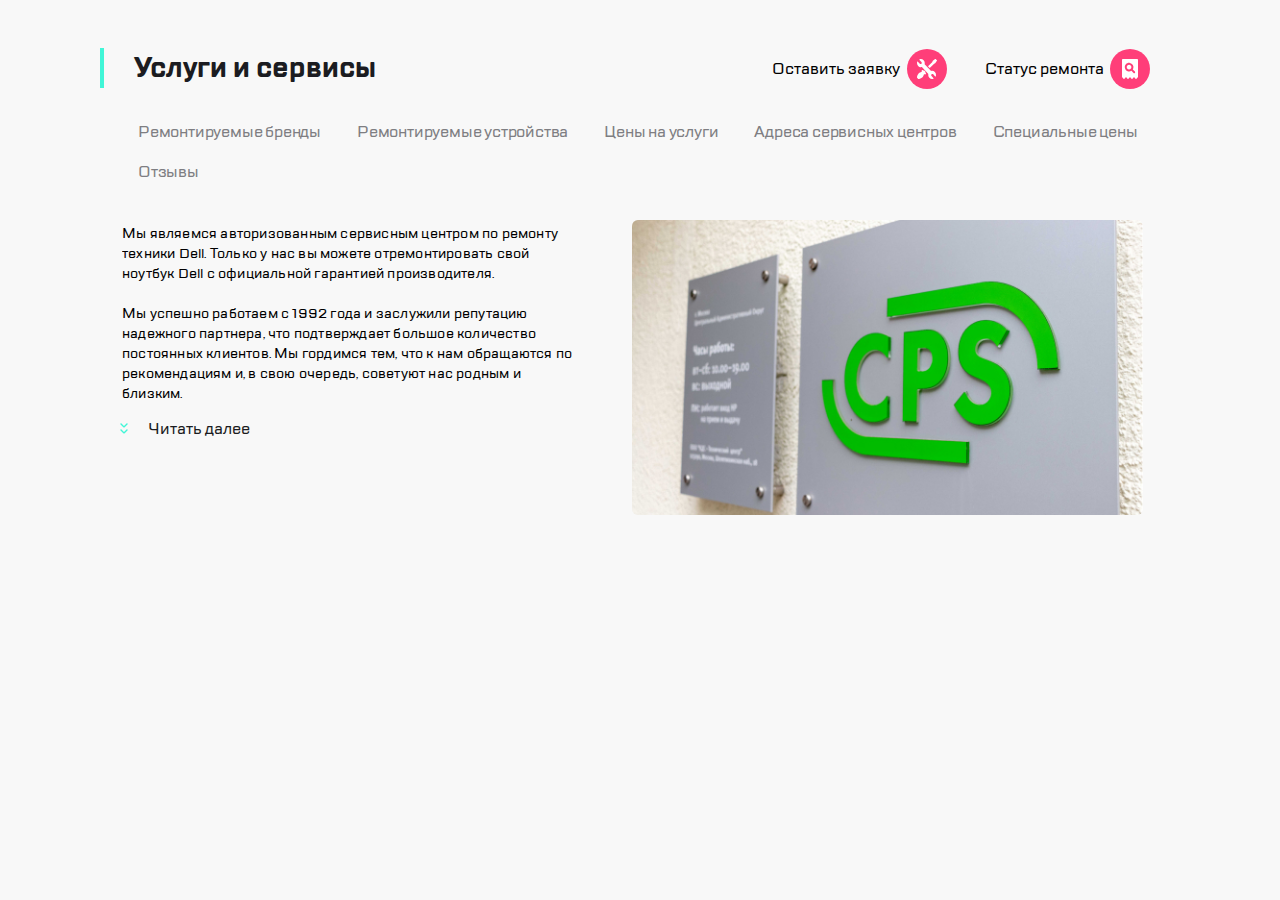
==== index.html @ f579b7dd "Add files via upload" ====
<!DOCTYPE html>
<html lang="en">
<head>
  <meta charset="UTF-8">
  <link rel="stylesheet" href="style.css">
  <meta http-equiv="X-UA-Compatible" content="IE=edge">
  <meta name="viewport" content="width=device-width, initial-scale=1.0">
  <title>Document</title>
</head>
<body>
  <div class="container">
    <nav class="header__nav">
      <a href="#" class="btn header__burger"><img class="btn_image" src="icon/burger.svg" alt="burger menu"></a>
      <div class="header__logo"><a href="#"><img class="header__logo_image" src="icon/logo.svg" alt="logo"></a></div>
      <a href="#" class="btn header__call"><img class="btn_image" src="icon/call.svg" alt="call"></a>
      <a href="#" class="btn header__chat"><img class="btn_image" src="icon/chat.svg" alt="chat"></a>
      <a href="#" class="btn header__profile"><img class="btn_image" src="icon/profile.svg" alt="profile"></a>
      <div class="header__setting"><a href="#" class="btn_setting"><img class="btn_image-setting" src="icon/setting.svg" alt="setting"></a></div>
      <a href="#" class="btn header__check "><img class="btn_image-check" src="icon/check.svg" alt="check"></a>
    </nav>
    <main class="main">
      <section class="services">
        <div class="main__header">
          <div class="main__header_title"><h1 class="main__header--title">Услуги и сервисы</h1></div>
          <label for="label1"><span class="main__btn_name1">Оставить заявку</span></label>
          <a href="#" class="main_btn main__header_setting" id="label1"><img class="main__setting_img" src="icon/setting.svg" alt="setting">
          </a>
          <label for="label2"><span class="main__btn_name2">Статус ремонта</span></label>
          <a href="#" class="main_btn main__header_check" id="label2"><img class="main__check_img" src="icon/check.svg" alt="check">
          </a>
        </div>
        <nav class="main-navigation">
          <ul class="main-navigation__items">
            <li class="main-navigation__list"><a class="main-navigation__link" href="#" title="element of menu">Ремонтируемые бренды</a></li>
            <li class="main-navigation__list"><a class="main-navigation__link" href="#" title="element of menu">Ремонтируемые устройства</a></li>
            <li class="main-navigation__list"><a class="main-navigation__link" href="#" title="element of menu">Цены на услуги</a></li>
            <li class="main-navigation__list"><a class="main-navigation__link" href="#" title="element of menu">Адреса сервисных центров</a></li>
            <li class="main-navigation__list"><a class="main-navigation__link" href="#" title="element of menu">Специальные цены</a></li>
            <li class="main-navigation__list"><a class="main-navigation__link" href="#" title="element of menu">Отзывы</a></li>
          </ul>
        </nav>
      </section>
      <section class="brand">
          <div class="brand__info">
            <div class="info__description">
              <p>Мы являемся авторизованным сервисным центром по ремонту техники
              Dell. Только у нас вы можете отремонтировать свой ноутбук Dell с
              официальной гарантией производителя.</p>
              <p class="limited">Мы успешно работаем с 1992 года и заслужили репутацию надежного
              партнера, что подтверждает большое количество постоянных клиентов.
              Мы гордимся тем, что к нам обращаются по рекомендациям и, в свою
              очередь, советуют нас родным и близким.</p>
            </div>
            <img class="brand-arrow" src="icon/arrow.svg" alt="arrows">
            <button class="brand-btn">Читать далее</button>
          </div>
          <div class="brand__image">
            <img class="brand--image" src="img/MG_3223(1120px).jpg" alt="brand image">
          </div>
      </section>
    </main> 
  </div> 
</body>
</html>
---- style.css ----
/* шрифты */

@font-face {
  font-family: TTLakesSection;
  src: url(fonts/TTLakes-Medium.ttf);
}

@font-face {
  font-family: TTLakes;
  src: url(fonts/TTLakes-Bold.ttf);
}

/* обнуление */

h1, p {margin: 0; padding: 0;}

a{
  text-decoration: none;
}

/* html разметка */

body{
  margin: 0;
  background-color: #f8f8f8;
}

.container{
  margin: 0 auto;
  max-width: 1120px;
}

.header__nav{
  display: flex;
  justify-content: space-evenly;
  align-items: center;
  height: 88px;
  border-bottom: 1px solid #d9fff5;
  background-color: #ffffff;
}


.btn{
  display: block;
  width: 40px;
  height: 40px;
  border-radius: 50%;
  background: #ff3e79;
  flex-shrink: 0;
}

.btn_image{
  margin-top: 10px;
  margin-left: 10px;
}

.btn_image-check{
  margin-top: 10px;
  margin-left: 12px;
}

.header__logo{
  border-right: 2px solid #EAEAEA;
  padding: 0 10px;
  margin: 5px;
  height: 32px;
}


.header__logo_image{
  position: relative;
  top: -10px;
  left: -10px;
  width: 96px;
  height: 50px;
}

.btn_setting{
  display: block;
  position: relative;
  top: -3px;
  width: 40px;
  height: 40px;
  border-radius: 50%;
  background: #ff3e79;
  flex-shrink: 0;
}

.btn_setting{
  position: relative;
  top: 0px;
}

.btn_image-setting{
  position: relative;
  top: 10px;
  left: 10px;
}

.header__call,
.header__chat,
.header__profile{
  display: none;
}

.services{
  display: flex;
  flex-direction: column;
  max-width: 1120px;
}

.main__header{
  display: flex;
  justify-content: flex-start;
  align-items: center;
}

.main__header--title{
  font-family: 'TTLakes', sans-serif;
  font-size: 28px;
  line-height: 40px;
  color: #1b1c21;
  margin-top: 24px;
  border-left: 4px solid #41F6D7;
  padding-left: 12px;
}


.main__header_check,
.main__header_setting,
.main__btn_name1,
.main__btn_name2{
  display: none;
}


.main_btn{
  width: 40px;
  height: 40px;
  border-radius: 50%;
  background: #ff3e79;
  border: none;
  padding: 0;
}

.main-navigation{
  margin-bottom: 23px;
  height: 60px;
  overflow: hidden;
}

.main-navigation__items{
  display: flex;
  flex-wrap: nowrap;
  overflow-x: auto;
  white-space: nowrap;
  list-style: none;
  padding-bottom: 10px;
  height: 55px;
  padding-left: 16px;
}


.main-navigation__link{
  padding: 6px 16px;
  display: block;
  font-family: 'TTLakesSection';
  line-height: 24px;
  letter-spacing: -0.2px;
  font-size: 16px;
  font-weight: 500;
  border: 2px solid transparent;
  border-radius: 6px;
  outline: none;
  color: #7e7e82;
}


.main-navigation__link:hover{
  border: 2px solid #b8ffec;
  border-radius: 6px;
  background-color: #ffffff;
  outline: none;
}

.main-navigation__link:focus{
  border: 2px solid #b8ffec;
  border-radius: 6px;
  background-color: #ffffff;
  outline: none;
}

.brand{
  display: flex;
  flex-direction: column;
  max-width: 1120px;
  padding: 0 16px;
}


.info__description {
  display: flex;
  flex-direction: column;
  text-align: left;
  overflow: hidden;
  font-family: 'TTLakesSection', sans-serif;
  font-size: 14px;
  line-height: 18px;
  letter-spacing: 0.2px;
  margin-bottom: 16px;
  margin-top: 0;
  height: 90px;
}

.brand-btn{
  border: none;
  color: #1b1c21;
  background: none;
  padding-left: 16px;
  font-family: 'TTLakesSection', sans-serif;
  font-size: 16px;
  cursor: pointer;
}

.brand-arrow{
  display: inline-block;
  margin-left: 8px;
}

.brand__image{
  display: flex;
  position: relative;
  margin-top: 15px;
  max-width: 531.35px;
  max-height: 307px;
}


.brand--image{
  width: 100%;
  height: auto;
  border-radius: 6px;
}

/* media 320px */

/* media 768px */

@media (min-width: 768px){
  .header__logo{
    padding-left: 30px;
    border-left: 2px solid #EAEAEA;
    border-right: transparent;
  }
}

@media (min-width: 768px){
  .header__logo_image{
    margin-right: 250.73px;
  }
}

@media (min-width: 768px){
  .header__setting{
    padding-left: 12px;
    border-left: 2px solid #EAEAEA;
    height: 32px;
  }
}

@media (min-width: 768px){
  .btn_setting{
    display: block;
    position: relative;
    top: -4px;
    width: 40px;
    height: 40px;
    border-radius: 50%;
    background: #ff3e79;
    flex-shrink: 0;
  }
}


@media (min-width: 768px) {
  .btn_image-setting{
    position: relative;
    top: 10px;
    left: 10px;
  }  
}


@media (min-width: 768px) {
  .header__call,
  .header__chat,
  .header__profile{
    display: block;
  }
}

@media (min-width: 768px){
  .main__header--title{
    padding-left: 20px;
  }
}

@media (min-width: 768px){
  .main-navigation__items{
    margin-left: 10px;
  }
}


@media (min-width: 768px){
  .brand {
    flex-direction: row;
    padding: 0 24px;
  }
}

@media (min-width: 768px){
  .brand__info{
    padding-right: 48px;
  }
}

@media (min-width: 768px){
  .info__description{
    height: 160px;
    line-height: 20px;
    margin-top: 20px;
    margin-bottom: 10px;
    max-width: 462px;
  }
}

@media (min-width: 768px){
  .brand__image {
    position: static;
    padding: 0;
    min-width: 360px;
    margin-right: 25px;
  } 
}
 
@media (min-width: 768px){
  .brand--image {
    position: static;
    width: 100%;
    height: auto;
  }
}



/* media 1120px */

@media (min-width: 1120px){
  .header__nav{
    display: none;
  }
}

@media (min-width: 1120px){
  .main__header{
    justify-content: space-between;
  }
}

@media (min-width: 1120px){
  .main__header--title{
    padding-left: 30px;
  }
}

@media (min-width: 1120px){
  .main-navigation{
    margin-bottom: -13px;
    height: 60px;
    overflow: hidden;
  }
}

@media (min-width: 1120px){
  .brand {
    justify-content: space-between;
    padding: 0 32px;
  }
}

@media (min-width: 1120px){
  .limited{
    margin-top: 20px;
  }
}

@media (min-width: 1120px){
  .info__description{
    width: 490px;
    height: 180px;
    margin-top: 19px;
    margin-left: 10px;
    margin-bottom: 13px;
  }
}

@media (min-width: 1120px){
  .main__header_title{
    margin-left: 20px;
    margin-top: 24px;
    margin-bottom: 8px;
  }
}


@media (min-width: 1120px){
  .main__header_setting{
    margin-top: 42px;
    margin-right: 32px;
    display: block;
  }
}

@media (min-width: 1120px){
  .main__header_check{
    margin-top: 42px;
    margin-right: 50px;
    display: block;
  }
}


@media (min-width: 1120px){
  .main__btn_name1{
    display: block;
    font-family: 'TTLakesSection', sans-serif;
    font-size: 16px;
    line-height: 24px;
    margin-left: 390px;
    margin-top: 42px;
  }
}

@media (min-width: 1120px){
  .main__setting_img,
  .main__check_img{
    margin-left: 10px;
    margin-top: 10px;
  }
}

@media (min-width: 1120px){
  .main__check_img{
    margin-left: 12px;
    margin-top: 10px;
  }
}

@media (min-width: 1120px){
  .main__btn_name2{
    display: block;
    font-family: 'TTLakesSection', sans-serif;
    font-size: 16px;
    line-height: 24px;
    margin-top: 42px;
  }
}

@media (min-width: 1120px){
  .main-navigation{
    height: auto;
    justify-content: center;
    align-content: center;
    align-items: center;
  }
}

@media (min-width: 1120px){
  .main-navigation__items{
    flex-wrap: wrap;
    height: auto;
    overflow-x: hidden;
    padding-left: 30px;
  }
}

@media (min-width: 1120px){
  .brand--image {
    position: static;
    width: 100%;
    height: auto;
  }
}
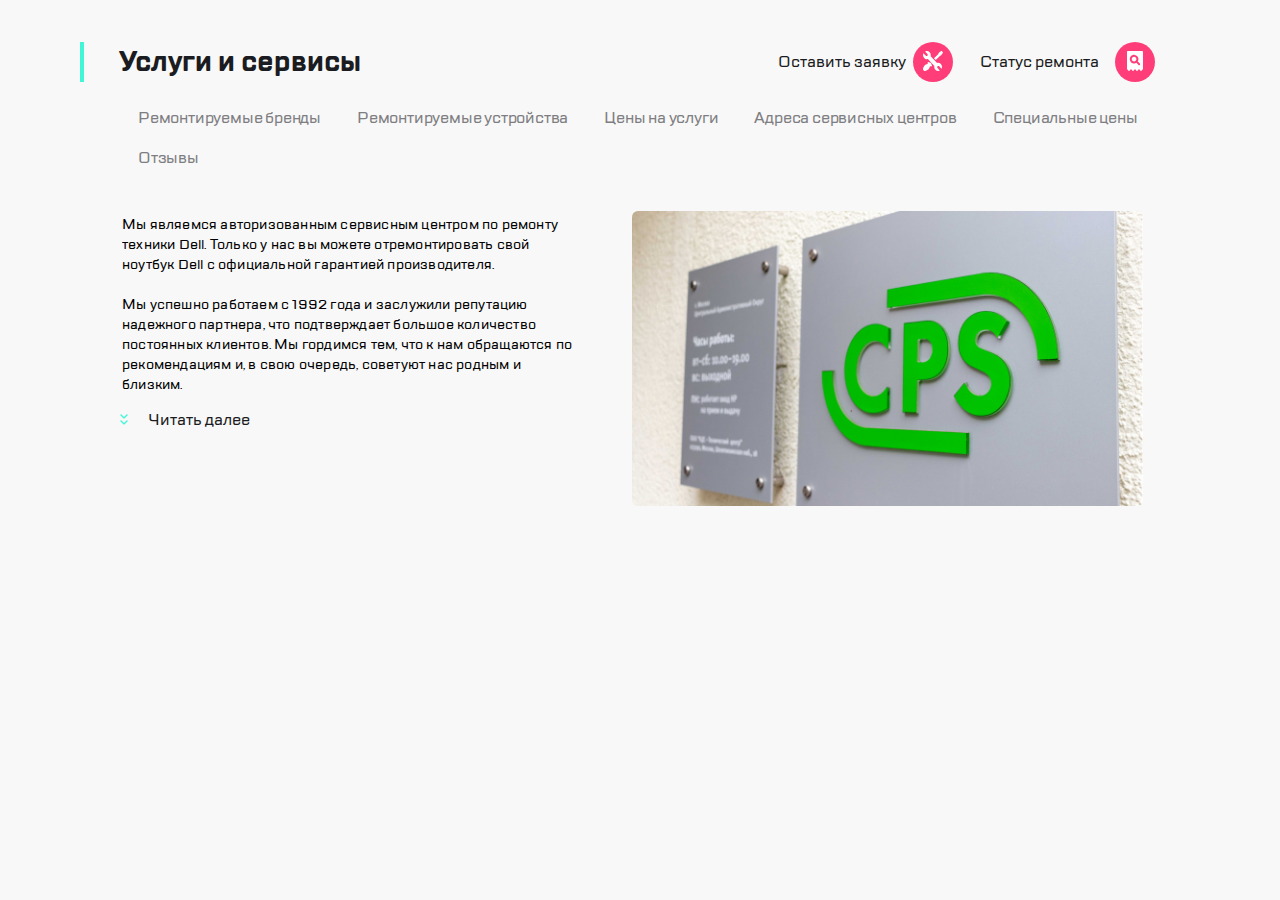
==== commit a915af42: "change" ====
--- a/index.html
+++ b/index.html
@@ -1,5 +1,6 @@
 <!DOCTYPE html>
 <html lang="en">
+
 <head>
   <meta charset="UTF-8">
   <link rel="stylesheet" href="style.css">
@@ -7,58 +8,69 @@
   <meta name="viewport" content="width=device-width, initial-scale=1.0">
   <title>Document</title>
 </head>
+
 <body>
   <div class="container">
     <nav class="header__nav">
       <a href="#" class="btn header__burger"><img class="btn_image" src="icon/burger.svg" alt="burger menu"></a>
-      <div class="header__logo"><a href="#"><img class="header__logo_image" src="icon/logo.svg" alt="logo"></a></div>
+      <a class="header__logo" href="#"><img class="header__logo_image" src="icon/logo.svg" alt="logo"></a>
       <a href="#" class="btn header__call"><img class="btn_image" src="icon/call.svg" alt="call"></a>
       <a href="#" class="btn header__chat"><img class="btn_image" src="icon/chat.svg" alt="chat"></a>
       <a href="#" class="btn header__profile"><img class="btn_image" src="icon/profile.svg" alt="profile"></a>
-      <div class="header__setting"><a href="#" class="btn_setting"><img class="btn_image-setting" src="icon/setting.svg" alt="setting"></a></div>
+      <div class="header__setting"><a href="#" class="btn_setting"><img class="btn_image-setting" src="icon/setting.svg"
+            alt="setting"></a></div>
       <a href="#" class="btn header__check "><img class="btn_image-check" src="icon/check.svg" alt="check"></a>
     </nav>
     <main class="main">
       <section class="services">
         <div class="main__header">
-          <div class="main__header_title"><h1 class="main__header--title">Услуги и сервисы</h1></div>
-          <label for="label1"><span class="main__btn_name1">Оставить заявку</span></label>
-          <a href="#" class="main_btn main__header_setting" id="label1"><img class="main__setting_img" src="icon/setting.svg" alt="setting">
+          <h1 class="main__header_title">Услуги и сервисы</h1>
+          <a href="#" class="main_btn main__header_setting">
+            <span class="main__btn_name1">Оставить заявку</span>
+            <img class="main__setting_img" src="icon/setting.svg" alt="setting">
           </a>
-          <label for="label2"><span class="main__btn_name2">Статус ремонта</span></label>
-          <a href="#" class="main_btn main__header_check" id="label2"><img class="main__check_img" src="icon/check.svg" alt="check">
+          <a href="#" class="main_btn main__header_check">
+            <span class="main__btn_name2">Статус ремонта</span>
+            <img class="main__check_img" src="icon/check.svg" alt="check">
           </a>
         </div>
         <nav class="main-navigation">
           <ul class="main-navigation__items">
-            <li class="main-navigation__list"><a class="main-navigation__link" href="#" title="element of menu">Ремонтируемые бренды</a></li>
-            <li class="main-navigation__list"><a class="main-navigation__link" href="#" title="element of menu">Ремонтируемые устройства</a></li>
-            <li class="main-navigation__list"><a class="main-navigation__link" href="#" title="element of menu">Цены на услуги</a></li>
-            <li class="main-navigation__list"><a class="main-navigation__link" href="#" title="element of menu">Адреса сервисных центров</a></li>
-            <li class="main-navigation__list"><a class="main-navigation__link" href="#" title="element of menu">Специальные цены</a></li>
-            <li class="main-navigation__list"><a class="main-navigation__link" href="#" title="element of menu">Отзывы</a></li>
+            <li class="main-navigation__list"><a class="main-navigation__link" href="#"
+                title="element of menu">Ремонтируемые бренды</a></li>
+            <li class="main-navigation__list"><a class="main-navigation__link" href="#"
+                title="element of menu">Ремонтируемые устройства</a></li>
+            <li class="main-navigation__list"><a class="main-navigation__link" href="#" title="element of menu">Цены на
+                услуги</a></li>
+            <li class="main-navigation__list"><a class="main-navigation__link" href="#" title="element of menu">Адреса
+                сервисных центров</a></li>
+            <li class="main-navigation__list"><a class="main-navigation__link" href="#"
+                title="element of menu">Специальные цены</a></li>
+            <li class="main-navigation__list"><a class="main-navigation__link" href="#"
+                title="element of menu">Отзывы</a></li>
           </ul>
         </nav>
       </section>
       <section class="brand">
-          <div class="brand__info">
-            <div class="info__description">
-              <p>Мы являемся авторизованным сервисным центром по ремонту техники
+        <div class="brand__info">
+          <div class="info__description">
+            <p>Мы являемся авторизованным сервисным центром по ремонту техники
               Dell. Только у нас вы можете отремонтировать свой ноутбук Dell с
               официальной гарантией производителя.</p>
-              <p class="limited">Мы успешно работаем с 1992 года и заслужили репутацию надежного
+            <p class="limited">Мы успешно работаем с 1992 года и заслужили репутацию надежного
               партнера, что подтверждает большое количество постоянных клиентов.
               Мы гордимся тем, что к нам обращаются по рекомендациям и, в свою
               очередь, советуют нас родным и близким.</p>
-            </div>
+          </div>
+          <a href="#">
             <img class="brand-arrow" src="icon/arrow.svg" alt="arrows">
             <button class="brand-btn">Читать далее</button>
-          </div>
-          <div class="brand__image">
-            <img class="brand--image" src="img/MG_3223(1120px).jpg" alt="brand image">
-          </div>
+          </a>
+        </div>
+        <img class="brand--image" src="img/MG_3223(1120px).jpg" alt="brand image">
       </section>
-    </main> 
-  </div> 
+    </main>
+  </div>
 </body>
+
 </html>--- a/style.css
+++ b/style.css
@@ -12,25 +12,29 @@
 
 /* обнуление */
 
-h1, p {margin: 0; padding: 0;}
-
-a{
+h1,
+p {
+  margin: 0;
+  padding: 0;
+}
+
+a {
   text-decoration: none;
 }
 
 /* html разметка */
 
-body{
+body {
   margin: 0;
   background-color: #f8f8f8;
 }
 
-.container{
+.container {
   margin: 0 auto;
   max-width: 1120px;
 }
 
-.header__nav{
+.header__nav {
   display: flex;
   justify-content: space-evenly;
   align-items: center;
@@ -40,7 +44,7 @@
 }
 
 
-.btn{
+.btn {
   display: block;
   width: 40px;
   height: 40px;
@@ -49,17 +53,17 @@
   flex-shrink: 0;
 }
 
-.btn_image{
+.btn_image {
   margin-top: 10px;
   margin-left: 10px;
 }
 
-.btn_image-check{
+.btn_image-check {
   margin-top: 10px;
   margin-left: 12px;
 }
 
-.header__logo{
+.header__logo {
   border-right: 2px solid #EAEAEA;
   padding: 0 10px;
   margin: 5px;
@@ -67,7 +71,7 @@
 }
 
 
-.header__logo_image{
+.header__logo_image {
   position: relative;
   top: -10px;
   left: -10px;
@@ -75,7 +79,7 @@
   height: 50px;
 }
 
-.btn_setting{
+.btn_setting {
   display: block;
   position: relative;
   top: -3px;
@@ -86,12 +90,12 @@
   flex-shrink: 0;
 }
 
-.btn_setting{
+.btn_setting {
   position: relative;
   top: 0px;
 }
 
-.btn_image-setting{
+.btn_image-setting {
   position: relative;
   top: 10px;
   left: 10px;
@@ -99,28 +103,31 @@
 
 .header__call,
 .header__chat,
-.header__profile{
+.header__profile {
   display: none;
 }
 
-.services{
+.services {
   display: flex;
   flex-direction: column;
   max-width: 1120px;
 }
 
-.main__header{
+.main {
+  margin-top: 24px;
+}
+
+.main__header {
   display: flex;
   justify-content: flex-start;
   align-items: center;
 }
 
-.main__header--title{
+.main__header_title {
   font-family: 'TTLakes', sans-serif;
   font-size: 28px;
   line-height: 40px;
   color: #1b1c21;
-  margin-top: 24px;
   border-left: 4px solid #41F6D7;
   padding-left: 12px;
 }
@@ -129,12 +136,12 @@
 .main__header_check,
 .main__header_setting,
 .main__btn_name1,
-.main__btn_name2{
+.main__btn_name2 {
   display: none;
 }
 
 
-.main_btn{
+.main_btn {
   width: 40px;
   height: 40px;
   border-radius: 50%;
@@ -143,25 +150,37 @@
   padding: 0;
 }
 
-.main-navigation{
+.main-navigation {
+  box-sizing: border-box;
   margin-bottom: 23px;
   height: 60px;
-  overflow: hidden;
-}
-
-.main-navigation__items{
+  overflow-y: hidden;
+}
+
+.main-navigation__items {
   display: flex;
   flex-wrap: nowrap;
   overflow-x: auto;
   white-space: nowrap;
   list-style: none;
-  padding-bottom: 10px;
-  height: 55px;
+  height: 40px;
   padding-left: 16px;
-}
-
-
-.main-navigation__link{
+  padding-bottom: 15px;
+}
+
+.main-navigation__list {
+  border: 2px solid transparent;
+  border-radius: 6px;
+}
+
+.main-navigation__list:hover {
+  border: 2px solid #b8ffec;
+  border-radius: 6px;
+  background-color: #ffffff;
+  outline: none;
+}
+
+.main-navigation__link {
   padding: 6px 16px;
   display: block;
   font-family: 'TTLakesSection';
@@ -169,28 +188,13 @@
   letter-spacing: -0.2px;
   font-size: 16px;
   font-weight: 500;
-  border: 2px solid transparent;
-  border-radius: 6px;
   outline: none;
   color: #7e7e82;
 }
 
 
-.main-navigation__link:hover{
-  border: 2px solid #b8ffec;
-  border-radius: 6px;
-  background-color: #ffffff;
-  outline: none;
-}
-
-.main-navigation__link:focus{
-  border: 2px solid #b8ffec;
-  border-radius: 6px;
-  background-color: #ffffff;
-  outline: none;
-}
-
-.brand{
+
+.brand {
   display: flex;
   flex-direction: column;
   max-width: 1120px;
@@ -212,7 +216,7 @@
   height: 90px;
 }
 
-.brand-btn{
+.brand-btn {
   border: none;
   color: #1b1c21;
   background: none;
@@ -222,54 +226,49 @@
   cursor: pointer;
 }
 
-.brand-arrow{
+.brand-arrow {
   display: inline-block;
   margin-left: 8px;
 }
 
-.brand__image{
-  display: flex;
-  position: relative;
+.brand--image {
+
+  height: auto;
+  border-radius: 6px;
   margin-top: 15px;
   max-width: 531.35px;
   max-height: 307px;
 }
 
 
-.brand--image{
-  width: 100%;
-  height: auto;
-  border-radius: 6px;
-}
-
 /* media 320px */
 
 /* media 768px */
 
-@media (min-width: 768px){
-  .header__logo{
+@media (min-width: 768px) {
+  .header__logo {
     padding-left: 30px;
     border-left: 2px solid #EAEAEA;
     border-right: transparent;
   }
 }
 
-@media (min-width: 768px){
-  .header__logo_image{
+@media (min-width: 768px) {
+  .header__logo_image {
     margin-right: 250.73px;
   }
 }
 
-@media (min-width: 768px){
-  .header__setting{
+@media (min-width: 768px) {
+  .header__setting {
     padding-left: 12px;
     border-left: 2px solid #EAEAEA;
     height: 32px;
   }
 }
 
-@media (min-width: 768px){
-  .btn_setting{
+@media (min-width: 768px) {
+  .btn_setting {
     display: block;
     position: relative;
     top: -4px;
@@ -283,50 +282,51 @@
 
 
 @media (min-width: 768px) {
-  .btn_image-setting{
+  .btn_image-setting {
     position: relative;
     top: 10px;
     left: 10px;
-  }  
-}
-
-
-@media (min-width: 768px) {
+  }
+}
+
+
+@media (min-width: 768px) {
+
   .header__call,
   .header__chat,
-  .header__profile{
+  .header__profile {
     display: block;
   }
 }
 
-@media (min-width: 768px){
-  .main__header--title{
+@media (min-width: 768px) {
+  .main__header_title {
     padding-left: 20px;
   }
 }
 
-@media (min-width: 768px){
-  .main-navigation__items{
+@media (min-width: 768px) {
+  .main-navigation__items {
     margin-left: 10px;
   }
 }
 
 
-@media (min-width: 768px){
+@media (min-width: 768px) {
   .brand {
     flex-direction: row;
     padding: 0 24px;
   }
 }
 
-@media (min-width: 768px){
-  .brand__info{
+@media (min-width: 768px) {
+  .brand__info {
     padding-right: 48px;
   }
 }
 
-@media (min-width: 768px){
-  .info__description{
+@media (min-width: 768px) {
+  .info__description {
     height: 160px;
     line-height: 20px;
     margin-top: 20px;
@@ -335,20 +335,17 @@
   }
 }
 
-@media (min-width: 768px){
-  .brand__image {
-    position: static;
-    padding: 0;
-    min-width: 360px;
-    margin-right: 25px;
-  } 
-}
- 
-@media (min-width: 768px){
+@media (min-width: 768px) {
+  .limited {
+    margin-top: 20px;
+  }
+}
+
+@media (min-width: 768px) {
   .brand--image {
     position: static;
-    width: 100%;
-    height: auto;
+    min-width: 340px;
+    margin-right: 25px;
   }
 }
 
@@ -356,47 +353,54 @@
 
 /* media 1120px */
 
-@media (min-width: 1120px){
-  .header__nav{
+@media (min-width: 1120px) {
+  .header__nav {
     display: none;
   }
 }
 
-@media (min-width: 1120px){
-  .main__header{
+@media (min-width: 1120px) {
+  .main {
+    margin-top: 42px;
+  }
+}
+
+@media (min-width: 1120px) {
+  .main__header {
     justify-content: space-between;
   }
 }
 
-@media (min-width: 1120px){
-  .main__header--title{
-    padding-left: 30px;
-  }
-}
-
-@media (min-width: 1120px){
-  .main-navigation{
+@media (min-width: 1120px) {
+  .main__header--title {
+    padding-left: 40px;
+    margin-top: 42px;
+  }
+}
+
+@media (min-width: 1120px) {
+  .main-navigation {
     margin-bottom: -13px;
     height: 60px;
     overflow: hidden;
   }
 }
 
-@media (min-width: 1120px){
+@media (min-width: 1120px) {
   .brand {
     justify-content: space-between;
     padding: 0 32px;
   }
 }
 
-@media (min-width: 1120px){
-  .limited{
+@media (min-width: 1120px) {
+  .limited {
     margin-top: 20px;
   }
 }
 
-@media (min-width: 1120px){
-  .info__description{
+@media (min-width: 1120px) {
+  .info__description {
     width: 490px;
     height: 180px;
     margin-top: 19px;
@@ -405,70 +409,61 @@
   }
 }
 
-@media (min-width: 1120px){
-  .main__header_title{
-    margin-left: 20px;
-    margin-top: 24px;
-    margin-bottom: 8px;
-  }
-}
-
-
-@media (min-width: 1120px){
-  .main__header_setting{
-    margin-top: 42px;
-    margin-right: 32px;
+@media (min-width: 1120px) {
+  .main__header_title {
+    padding-left: 35px;
+  }
+}
+
+
+@media (min-width: 1120px) {
+  .main__header_setting {
     display: block;
-  }
-}
-
-@media (min-width: 1120px){
-  .main__header_check{
-    margin-top: 42px;
-    margin-right: 50px;
+    margin-left: 390px;
+  }
+}
+
+@media (min-width: 1120px) {
+  .main__header_check {
+    margin-right: 45px;
     display: block;
   }
 }
 
-
-@media (min-width: 1120px){
-  .main__btn_name1{
+@media (min-width: 1120px) {
+
+  .main__setting_img,
+  .main__check_img {
+    position: absolute;
+    margin-top: -15px;
+    margin-left: 10px;
+  }
+}
+
+@media (min-width: 1120px) {
+  .main__check_img {
+    margin-left: 12px;
+  }
+}
+
+@media (min-width: 1120px) {
+
+  .main__btn_name2,
+  .main__btn_name1 {
     display: block;
     font-family: 'TTLakesSection', sans-serif;
     font-size: 16px;
     line-height: 24px;
-    margin-left: 390px;
-    margin-top: 42px;
-  }
-}
-
-@media (min-width: 1120px){
-  .main__setting_img,
-  .main__check_img{
-    margin-left: 10px;
-    margin-top: 10px;
-  }
-}
-
-@media (min-width: 1120px){
-  .main__check_img{
-    margin-left: 12px;
-    margin-top: 10px;
-  }
-}
-
-@media (min-width: 1120px){
-  .main__btn_name2{
-    display: block;
-    font-family: 'TTLakesSection', sans-serif;
-    font-size: 16px;
-    line-height: 24px;
-    margin-top: 42px;
-  }
-}
-
-@media (min-width: 1120px){
-  .main-navigation{
+    position: relative;
+    left: -135px;
+    top: 8px;
+    width: 130px;
+    color: #1B1C21;
+  }
+}
+
+@media (min-width: 1120px) {
+  .main-navigation {
     height: auto;
     justify-content: center;
     align-content: center;
@@ -476,8 +471,8 @@
   }
 }
 
-@media (min-width: 1120px){
-  .main-navigation__items{
+@media (min-width: 1120px) {
+  .main-navigation__items {
     flex-wrap: wrap;
     height: auto;
     overflow-x: hidden;
@@ -485,10 +480,10 @@
   }
 }
 
-@media (min-width: 1120px){
+@media (min-width: 1120px) {
   .brand--image {
     position: static;
     width: 100%;
     height: auto;
   }
-}
+}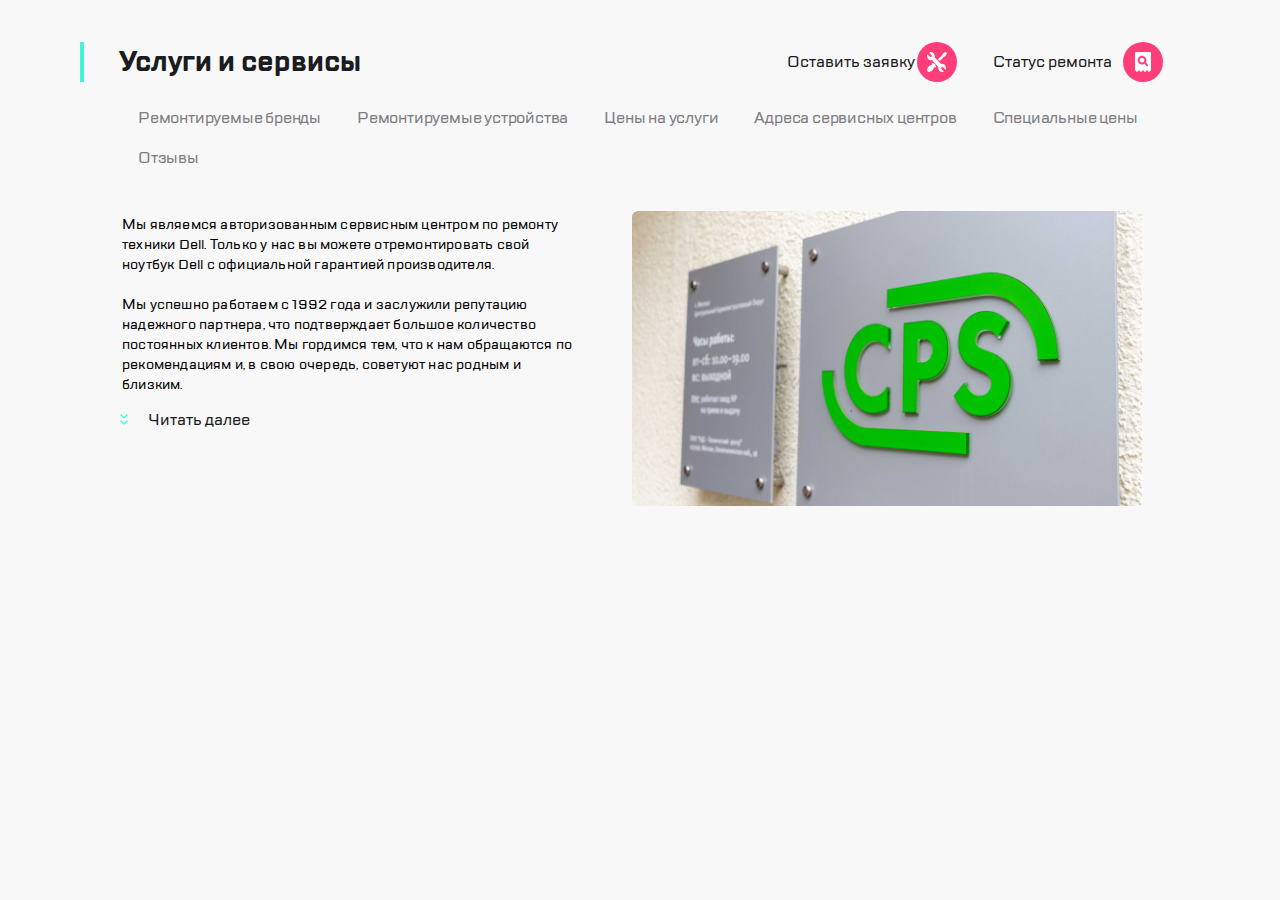
==== commit ee68967d: "Add files via upload" ====
--- a/index.html
+++ b/index.html
@@ -25,14 +25,16 @@
       <section class="services">
         <div class="main__header">
           <h1 class="main__header_title">Услуги и сервисы</h1>
-          <a href="#" class="main_btn main__header_setting">
-            <span class="main__btn_name1">Оставить заявку</span>
-            <img class="main__setting_img" src="icon/setting.svg" alt="setting">
-          </a>
-          <a href="#" class="main_btn main__header_check">
-            <span class="main__btn_name2">Статус ремонта</span>
-            <img class="main__check_img" src="icon/check.svg" alt="check">
-          </a>
+          <div class="main__header_btn">
+            <a href="#" class="main-header__link">
+              <span class="link_text">Оставить заявку</span>
+              <div class="main_btn"><img class="link__img" src="icon/setting.svg" alt="setting"></div>
+            </a>
+            <a href="#" class="main-header__link">
+              <span class="link_text">Статус ремонта</span>
+              <div class="main_btn"><img class="link__img" src="icon/check.svg" alt="check"></div>
+            </a>
+          </div>
         </div>
         <nav class="main-navigation">
           <ul class="main-navigation__items">
--- a/style.css
+++ b/style.css
@@ -133,10 +133,8 @@
 }
 
 
-.main__header_check,
-.main__header_setting,
-.main__btn_name1,
-.main__btn_name2 {
+.main-header__link,
+.link_text {
   display: none;
 }
 
@@ -376,7 +374,28 @@
     padding-left: 40px;
     margin-top: 42px;
   }
-}
+
+  .main__header_btn {
+    width: 450px;
+    display: flex;
+    justify-content: space-evenly;
+  }
+}
+
+@media (min-width: 1120px) {
+  .main_btn {
+    display: flex;
+    align-items: center;
+    justify-content: center;
+  }
+
+  .main-header__link {
+    display: flex;
+    flex-direction: row;
+    align-items: center;
+  }
+}
+
 
 @media (min-width: 1120px) {
   .main-navigation {
@@ -415,28 +434,15 @@
   }
 }
 
-
-@media (min-width: 1120px) {
-  .main__header_setting {
-    display: block;
-    margin-left: 390px;
-  }
-}
-
-@media (min-width: 1120px) {
-  .main__header_check {
-    margin-right: 45px;
-    display: block;
-  }
-}
-
-@media (min-width: 1120px) {
-
-  .main__setting_img,
-  .main__check_img {
-    position: absolute;
-    margin-top: -15px;
-    margin-left: 10px;
+@media (min-width: 1120px) {
+  .main-navigation__link {}
+}
+
+@media (min-width: 1120px) {
+
+  .link__img {
+    width: 20px;
+    height: 20px;
   }
 }
 
@@ -447,16 +453,11 @@
 }
 
 @media (min-width: 1120px) {
-
-  .main__btn_name2,
-  .main__btn_name1 {
+  .link_text {
     display: block;
     font-family: 'TTLakesSection', sans-serif;
     font-size: 16px;
     line-height: 24px;
-    position: relative;
-    left: -135px;
-    top: 8px;
     width: 130px;
     color: #1B1C21;
   }
